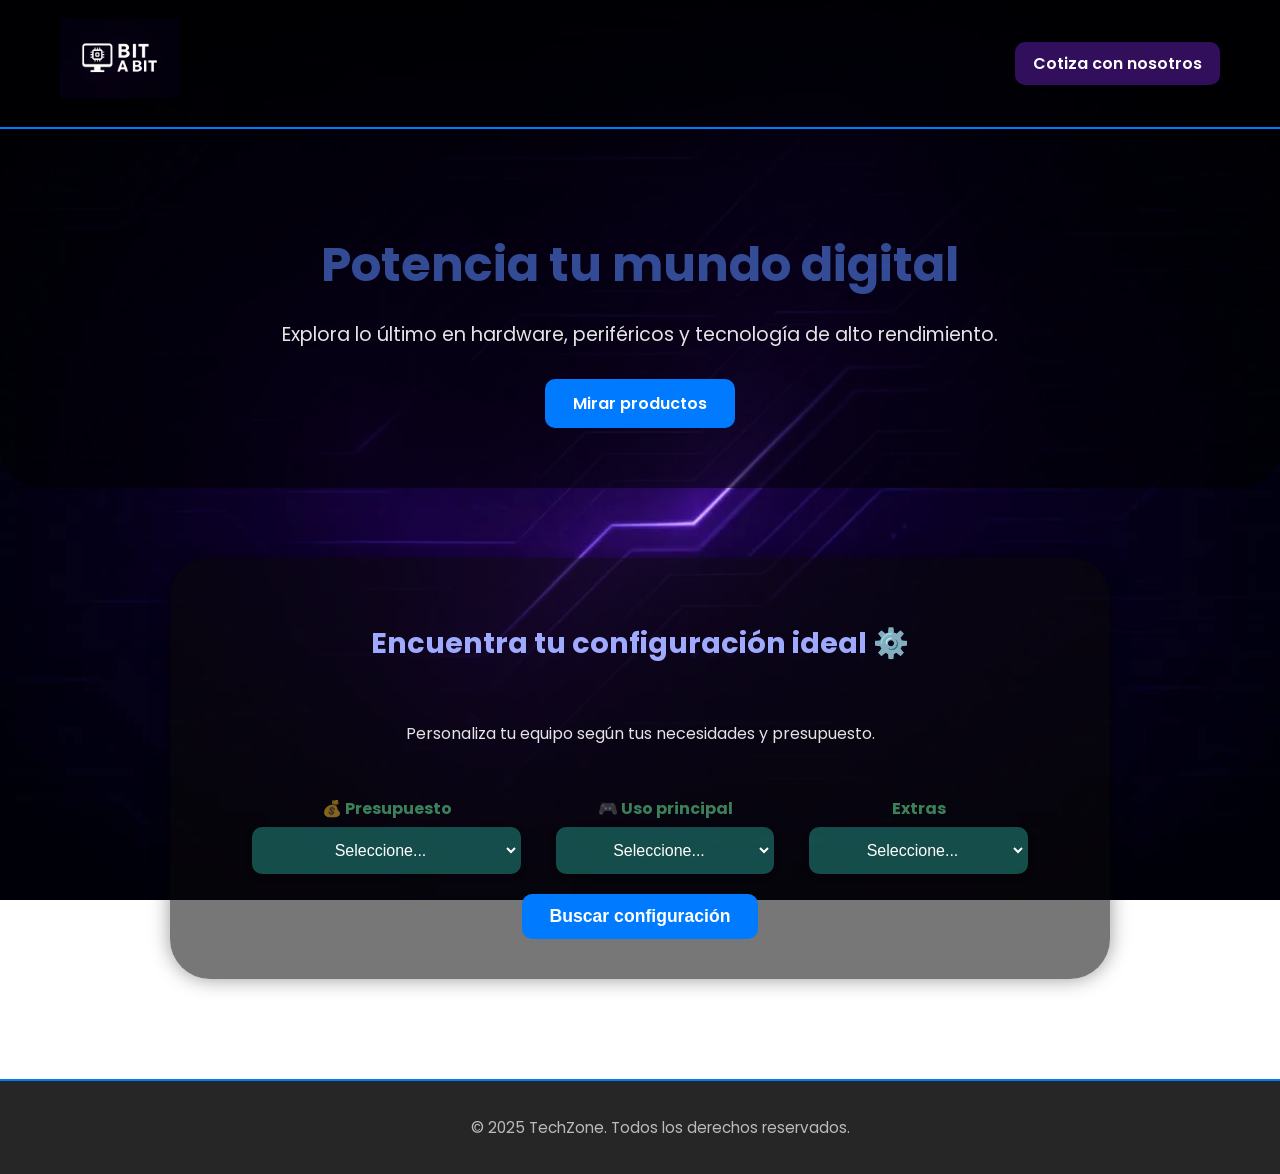
==== pages/index.html @ 008cca62 "Cambio y restructuracion del proyecto, optimizacion de imagenes, ordenar carpetas" ====
<!DOCTYPE html>
<html lang="es">
<head>
  <meta charset="UTF-8">
  <meta name="viewport" content="width=device-width, initial-scale=1.0">
  <title>TechZone | Tu tienda de tecnología</title>
  <link rel="stylesheet" href="/css/style.css">
  <link href="https://fonts.googleapis.com/css2?family=Poppins:wght@400;600;700&display=swap" rel="stylesheet">
</head>
<body>
  <!-- Navegación -->
  <header class="navbar">
    <div class="logo">
      <img src="/img/Logo_empresa.webp" alt="Logo Bit a Bit" >
    </div>
    <nav>
      <ul class="nav-links">  
        <li><a href="/pages/contacto.html">Cotiza con nosotros</a></li>
      </ul>
    </nav>
  </header>

  <!-- Portada principal -->
  <section class="hero">
    <div class="hero-content">
      <h1>Potencia tu mundo digital</h1>
      <p>Explora lo último en hardware, periféricos y tecnología de alto rendimiento.</p>
      <a href="/pages/productos.html" class="btn-hero">Mirar productos</a>
    </div>
  </section>

  <!-- Buscador de componentes -->
  <section class="buscador">
    <div class="formulario">
      <h2>Encuentra tu configuración ideal ⚙️</h2>
      <p>Personaliza tu equipo según tus necesidades y presupuesto.</p>

      <form>
        <div class="select-container">
          <div class="select-group">
            <label for="presupuesto">💰 Presupuesto</label>
            <select id="presupuesto">
              <option value="">Seleccione...</option>
              <option value="$1.000.000 COP">Menos de $1.000.000 COP</option>
              <option value="$1.500.000 a 2.000.000">$1.500.000 a 2.000.000 COP</option>
              <option value="$2.000.000"> ➕ De $2.000.000 COP </option>
            </select>
          </div>

          <div class="select-group">
            <label for="uso">🎮 Uso principal</label>
            <select id="uso">
              <option value="">Seleccione...</option>
              <option value="Oficina y Estudio">Oficina y Estudio</option>
              <option value="Juegos e Stream">Juegos e Stream</option>
              <option value="Diseño y Renderizado">Diseño y Renderizado</option>
            </select>
          </div>

          <div class="select-group">
            <label for="rendimiento">Extras</label>
            <select id="Extras">
              <option value="">Seleccione...</option>
              <option value="Teclado y mouse">Teclado y mouse</option>
              <option value="Audifonos y microfono">Audifonos y microfono</option>
              <option value="Capturadora de video">Capturadora</option>
            </select>
          </div>
        </div>
        <button type="submit" class="submit">Buscar configuración</button>
      </form>
    </div>
  </section>

  <script src="js/recolector.js"></script>


  <!-- Footer -->
  <footer>
    <p>© 2025 TechZone. Todos los derechos reservados.</p>
  </footer>
</body>
</html>
---- css/style.css ----
/* ===== BASE GENERAL ===== */
html, body {
    height: 100%;
    margin: 0;
    padding: 0;
    font-family: 'Poppins', sans-serif;
    color: #fff;
    background: url('/img/WALLPAPER.webp') center/cover fixed no-repeat;
    background-size: cover;
    background-position: center;
    background-repeat: no-repeat;
    background-attachment: fixed;
    display: flex;
    flex-direction: column;
    min-height: 100vh;
}

/* ===== NAVEGACIÓN ===== */
.navbar {
    background: rgba(0, 0, 0, 0.7);
    color: #64cfbd;
    display: flex;
    justify-content: space-between;
    align-items: center;
    padding: 18px 60px;
    position: sticky;
    top: 0;
    z-index: 1000;
    border-bottom: 2px solid #007bff;
    backdrop-filter: blur(6px);
    box-shadow: 0 2px 10px rgba(0,0,0,0.4);
}

.logo {
    font-size: 1.6rem;
    font-weight: 700;
    letter-spacing: 1px;
}

.logo img {
    height: 80px;
    width: auto;
}

.nav-links {
    list-style: none;
    display: flex;
    gap: 20px;
    margin: 0;
    padding: 0;
}

.nav-links li a {
    color: white;
    text-decoration: none;
    padding: 10px 18px;
    border-radius: 10px;
    background: #7222ce70;
    transition: all 0.3s ease;
    font-weight: 600;
}

.nav-links li a:hover {
    background: #0056b3;
    transform: scale(1.1);
    box-shadow: 0 0 10px #007bff;
}

/* ===== HERO / PORTADA ===== */
.hero {
    display: flex;
    justify-content: center;
    align-items: center;
    text-align: center;
    padding: 60px 20px;
    background: rgba(0, 0, 0, 0.55);
    border-radius: 0 0 40px 40px;
    margin-bottom: 70px;
}

.hero-content h1 {
    font-size: 3rem;
    color: #496dcfb0;
    margin-bottom: 15px;
}

.hero-content p {
    font-size: 1.2rem;
    color: #e4e4e4;
    margin-bottom: 30px;
}

.btn-hero {
    display: inline-block;
    background: #007bff;
    color: white;
    padding: 12px 28px;
    font-weight: 600;
    text-decoration: none;
    border-radius: 10px;
    transition: all 0.3s ease;
}

.btn-hero:hover {
    background: #0056b3;
    box-shadow: 0 0 12px #007bff;
    transform: scale(1.08);
}

/* ===== BUSCADOR DE COMPONENTES ===== */
.buscador {
    text-align: center;
    background: rgba(10, 8, 8, 0.55);
    border-radius: 40px;
    width: 85%;
    max-width: 900px;
    margin: 0 auto 100px auto;
    padding: 40px 20px;
    box-shadow: 0 0 20px rgba(0,0,0,0.4);
}

.buscador h2 {
    font-size: 1.8rem;
    color: #9faaff;
    margin-bottom: 15px;
}

.buscador p {
    color: #e4e4e4;
    margin-bottom: 25px;
}

.formulario {
    display: flex;
    flex-direction: column;
    align-items: center;
    gap: 25px;
}

.select-container {
    display: flex;
    justify-content: center;
    flex-wrap: wrap;
    gap: 35px;
}

.select-group {
    display: flex;
    flex-direction: column;
    align-items: center;
    color: #6fffa67e;
    font-weight: bold;
}

.select-group label {
    margin-bottom: 6px;
}

.select-group select {
    background: rgba(44, 196, 175, 0.384);
    color: white;
    border-radius: 10px;
    padding: 12px 18px;
    border: 2px solid transparent;
    cursor: pointer;
    font-size: 16px;
    text-align: center;
    transition: 0.3s ease;
    box-shadow: 0 2px 6px rgba(0,0,0,0.3);
}

.select-group select:hover {
    background: #1f7a76;
    transform: scale(1.07);
    border: 2px solid #cfbc64;
    box-shadow: 0 6px 16px rgba(90, 79, 207, 0.6);
}

.select-group select:focus {
    outline: none;
    background: #31beb7;
    border: 2px solid #d60000b9;
    box-shadow: 0 0 15px #d60000;
}

/* ===== BOTÓN DE BUSCAR ===== */
.submit {
    margin-top: 20px;
    padding: 12px 28px;
    background: #007bff;
    color: white;
    border: none;
    border-radius: 10px;
    font-size: 1.1rem;
    font-weight: bold;
    cursor: pointer;
    transition: 0.3s;
}

.submit:hover {
    background: #0056b3;
    transform: scale(1.08);
    box-shadow: 0 0 15px #007bff;
}

/* ===== SECCIÓN DE PRODUCTOS ===== */
.productos-section {
    padding: 40px 20px;
    max-width: 1400px;
    margin: 0 auto 100px auto;
}

.contenedor-productos {
    display: grid;
    grid-template-columns: repeat(auto-fit, minmax(320px, 1fr));
    gap: 30px;
    padding: 20px;
}

.producto-card {
    background: rgba(0, 0, 0, 0.65);
    border-radius: 20px;
    overflow: hidden;
    transition: all 0.3s ease;
    border: 2px solid transparent;
    box-shadow: 0 4px 15px rgba(0, 0, 0, 0.4);
    backdrop-filter: blur(10px);
}

.producto-card:hover {
    transform: translateY(-10px);
    border-color: #007bff;
    box-shadow: 0 8px 30px rgba(0, 123, 255, 0.5);
}

.producto-imagen {
    background: rgba(255, 255, 255, 0.03);
    padding: 30px;
    text-align: center;
    height: 250px;
    display: flex;
    align-items: center;
    justify-content: center;
    border-bottom: 2px solid rgba(0, 123, 255, 0.2);
}

.producto-imagen img {
    max-width: 100%;
    max-height: 100%;
    object-fit: contain;
    transition: transform 0.3s ease;
}

.producto-card:hover .producto-imagen img {
    transform: scale(1.05);
}

.producto-info {
    padding: 25px;
}

.producto-info h3 {
    color: #cfbc64;
    font-size: 1.2rem;
    margin-bottom: 15px;
    min-height: 60px;
    line-height: 1.4;
}

.especificaciones {
    list-style: none;
    padding: 0;
    margin: 15px 0;
    font-size: 0.9rem;
    color: #e4e4e4;
}

.especificaciones li {
    padding: 8px 0;
    border-bottom: 1px solid rgba(255, 255, 255, 0.08);
    transition: all 0.2s ease;
}

.especificaciones li:hover {
    padding-left: 5px;
    border-bottom-color: #007bff;
}

.especificaciones strong {
    color: #9faaff;
    font-weight: 600;
}

.precio {
    font-size: 1.8rem;
    color: #00ff88;
    font-weight: 700;
    margin: 20px 0;
    text-align: center;
    text-shadow: 0 0 10px rgba(0, 255, 136, 0.3);
}

.btn-comprar {
    width: 100%;
    padding: 12px;
    background: #007bff;
    color: white;
    border: none;
    border-radius: 10px;
    font-size: 1rem;
    font-weight: 600;
    cursor: pointer;
    transition: all 0.3s ease;
    box-shadow: 0 4px 15px rgba(0, 123, 255, 0.3);
}

.btn-comprar:hover {
    background: #0056b3;
    transform: scale(1.05);
    box-shadow: 0 0 20px #007bff;
}

.btn-comprar:active {
    transform: scale(0.98);
}

/* ===== PÁGINA NOSOTROS ===== */
.nosotros-container {
    max-width: 1200px;
    margin: 0 auto;
    padding: 40px 20px 100px;
}

.nosotros-section {
    background: rgba(0, 0, 0, 0.65);
    border-radius: 20px;
    padding: 40px;
    margin-bottom: 40px;
    backdrop-filter: blur(10px);
    border: 2px solid rgba(0, 123, 255, 0.2);
}

.section-icon, .card-icon {
    font-size: 3rem;
    margin-bottom: 20px;
    text-align: center;
}

.nosotros-section h2 {
    color: #cfbc64;
    font-size: 2rem;
    margin-bottom: 20px;
    text-align: center;
}

.nosotros-section p {
    color: #e4e4e4;
    line-height: 1.8;
    margin-bottom: 15px;
    font-size: 1.1rem;
}

/* Misión y Visión Grid */
.mision-vision-grid {
    display: grid;
    grid-template-columns: repeat(auto-fit, minmax(300px, 1fr));
    gap: 30px;
    margin-bottom: 40px;
}

.nosotros-card {
    background: rgba(0, 0, 0, 0.65);
    border-radius: 20px;
    padding: 40px;
    text-align: center;
    backdrop-filter: blur(10px);
    border: 2px solid rgba(0, 123, 255, 0.2);
    transition: all 0.3s ease;
}

.nosotros-card:hover {
    transform: translateY(-10px);
    border-color: #007bff;
    box-shadow: 0 10px 30px rgba(0, 123, 255, 0.4);
}

/* Valores Grid */
.valores-grid {
    display: grid;
    grid-template-columns: repeat(auto-fit, minmax(250px, 1fr));
    gap: 25px;
    margin-top: 30px;
}

.valor-item {
    background: rgba(255, 255, 255, 0.03);
    padding: 25px;
    border-radius: 15px;
    text-align: center;
    transition: all 0.3s ease;
    border: 1px solid rgba(255, 255, 255, 0.05);
}

.valor-item:hover {
    background: rgba(0, 123, 255, 0.1);
    transform: scale(1.05);
    border-color: #007bff;
}

.valor-icon {
    font-size: 2.5rem;
    margin-bottom: 15px;
}

.valor-item h3 {
    color: #9faaff;
    font-size: 1.3rem;
    margin-bottom: 10px;
}

.valor-item p {
    color: #e4e4e4;
    font-size: 0.95rem;
    margin: 0;
}

/* Objetivos */
.objetivo-general {
    background: rgba(0, 123, 255, 0.1);
    padding: 25px;
    border-radius: 15px;
    border-left: 4px solid #007bff;
    margin-bottom: 30px;
}

.objetivo-general h3 {
    color: #cfbc64;
    font-size: 1.5rem;
    margin-bottom: 15px;
}

.objetivo-general p {
    color: #e4e4e4;
    font-size: 1.05rem;
    line-height: 1.8;
    margin: 0;
}

.objetivos-especificos-titulo {
    color: #9faaff;
    font-size: 1.4rem;
    margin: 30px 0 20px;
    text-align: center;
}

.objetivos-list {
    list-style: none;
    padding: 0;
    margin-top: 30px;
}

.objetivos-list li {
    display: flex;
    align-items: flex-start;
    gap: 25px;
    padding: 25px;
    background: rgba(255, 255, 255, 0.03);
    border-radius: 15px;
    margin-bottom: 20px;
    transition: all 0.3s ease;
    border-left: 4px solid transparent;
}

.objetivos-list li:hover {
    background: rgba(0, 123, 255, 0.1);
    border-left-color: #007bff;
    transform: translateX(10px);
}

.objetivo-number {
    font-size: 2.5rem;
    font-weight: 700;
    color: #007bff;
    min-width: 60px;
}

.objetivo-content h3 {
    color: #cfbc64;
    font-size: 1.3rem;
    margin-bottom: 8px;
}

.objetivo-content p {
    margin: 0;
    font-size: 1rem;
}

/* Equipo */
.equipo-grid {
    display: grid;
    grid-template-columns: repeat(auto-fit, minmax(250px, 1fr));
    gap: 25px;
    margin-top: 30px;
}

.miembro-card {
    background: rgba(255, 255, 255, 0.03);
    padding: 30px;
    border-radius: 15px;
    text-align: center;
    transition: all 0.3s ease;
    border: 2px solid transparent;
}

.miembro-card:hover {
    border-color: #007bff;
    transform: translateY(-8px);
    box-shadow: 0 10px 30px rgba(0, 123, 255, 0.3);
}

.miembro-icon {
    font-size: 3rem;
    margin-bottom: 15px;
}

.miembro-card h3 {
    color: #cfbc64;
    font-size: 1.1rem;
    margin-bottom: 8px;
    min-height: 50px;
}

.cargo {
    color: #9faaff !important;
    font-weight: 600 !important;
    font-size: 1rem !important;
    margin-bottom: 10px !important;
}

.miembro-card p {
    font-size: 0.9rem;
    margin: 0;
}

/* Servicios Grid */
.servicios-grid {
    display: grid;
    grid-template-columns: repeat(auto-fit, minmax(280px, 1fr));
    gap: 25px;
    margin-top: 30px;
}

.servicio-item {
    background: rgba(255, 255, 255, 0.03);
    padding: 25px;
    border-radius: 15px;
    transition: all 0.3s ease;
    border: 2px solid rgba(255, 255, 255, 0.05);
}

.servicio-item:hover {
    background: rgba(0, 123, 255, 0.1);
    border-color: #007bff;
    transform: translateY(-5px);
}

.servicio-icon {
    font-size: 2.5rem;
    margin-bottom: 15px;
}

.servicio-item h3 {
    color: #9faaff;
    font-size: 1.2rem;
    margin-bottom: 10px;
}

.servicio-item p {
    font-size: 0.95rem;
    margin: 0;
}

/* Por qué elegirnos */
.razones-grid {
    display: grid;
    grid-template-columns: repeat(auto-fit, minmax(250px, 1fr));
    gap: 25px;
    margin-top: 30px;
}

.razon-card {
    background: rgba(255, 255, 255, 0.03);
    padding: 30px;
    border-radius: 15px;
    text-align: center;
    transition: all 0.3s ease;
    border: 2px solid transparent;
}

.razon-card:hover {
    border-color: #00ff88;
    transform: translateY(-5px);
    box-shadow: 0 10px 25px rgba(0, 255, 136, 0.2);
}

.razon-icon {
    font-size: 3rem;
    margin-bottom: 15px;
}

.razon-card h3 {
    color: #9faaff;
    font-size: 1.3rem;
    margin-bottom: 12px;
}

.razon-card p {
    font-size: 0.95rem;
    margin: 0;
}

/* Clientes Grid */
.clientes-grid {
    display: grid;
    grid-template-columns: repeat(auto-fit, minmax(250px, 1fr));
    gap: 25px;
    margin-top: 30px;
}

.cliente-item {
    background: rgba(255, 255, 255, 0.03);
    padding: 25px;
    border-radius: 15px;
    text-align: center;
    transition: all 0.3s ease;
    border: 2px solid transparent;
}

.cliente-item:hover {
    border-color: #00ff88;
    transform: scale(1.05);
    box-shadow: 0 8px 25px rgba(0, 255, 136, 0.2);
}

.cliente-icon {
    font-size: 3rem;
    margin-bottom: 15px;
}

.cliente-item h3 {
    color: #cfbc64;
    font-size: 1.2rem;
    margin-bottom: 10px;
}

.cliente-item p {
    font-size: 0.95rem;
    margin: 0;
}

/* ===== REDES SOCIALES ===== */
.redes-sociales {
  text-align: center;
  padding: 60px 20px;
  background: rgba(0, 0, 0, 0.65);
  border-top: 2px solid #007bff;
  border-bottom: 2px solid #007bff;
  box-shadow: 0 0 25px rgba(0, 123, 255, 0.3);
  backdrop-filter: blur(8px);
}

.redes-sociales h2 {
  font-size: 2rem;
  color: #9faaff;
  margin-bottom: 30px;
  text-shadow: 0 0 10px rgba(159, 170, 255, 0.4);
}

.enlaces-redes {
  display: flex;
  justify-content: center;
  flex-wrap: wrap;
  gap: 40px;
}

.icono-red {
  display: flex;
  flex-direction: column;
  align-items: center;
  gap: 10px;
  transition: transform 0.3s ease;
}

.icono-red:hover {
  transform: scale(1.15);
}

.icono-red img {
  width: 70px;
  height: 70px;
  object-fit: contain;
  border-radius: 15px;
  box-shadow: 0 0 15px rgba(0, 123, 255, 0.4);
  transition: all 0.3s ease;
}

.icono-red img:hover {
  box-shadow: 0 0 25px #007bff;
}

.icono-red p {
  color: #e4e4e4;
  font-weight: 600;
  margin: 0;
  font-size: 1rem;
}

/* Efectos personalizados por red */
.facebook:hover img {
  box-shadow: 0 0 25px #1877f2;
}

.instagram:hover img {
  box-shadow: 0 0 25px #e1306c;
}

.xapp:hover img {
  box-shadow: 0 0 25px #000000;
}

.youtube:hover img {
  box-shadow: 0 0 25px #ff0000;
}

/* ===== FOOTER ===== */
footer {
    background: rgba(0,0,0,0.85);
    text-align: center;
    padding: 20px;
    color: #bbb;
    font-size: 0.95rem;
    border-top: 2px solid #007bff;
    margin-top: auto;
    width: 100%;
}

/* ===== RESPONSIVE ===== */
@media (max-width: 768px) {
    .navbar {
        flex-direction: column;
        gap: 10px;
        padding: 20px;
    }

    .hero {
        padding: 40px 20px;
    }

    .hero-content h1 {
        font-size: 2rem;
    }

    .hero-content p {
        font-size: 1rem;
    }

    .buscador {
        width: 90%;
        padding: 30px 15px;
        margin-bottom: 80px;
    }

    .select-container {
        flex-direction: column;
        align-items: center;
        gap: 20px;
    }

    .submit {
        width: 80%;
    }

    .productos-section {
        padding: 20px 10px;
        margin-bottom: 80px;
    }

    .contenedor-productos {
        grid-template-columns: 1fr;
        gap: 20px;
        padding: 10px;
    }

    .producto-imagen {
        height: 200px;
        padding: 20px;
    }

    .producto-info h3 {
        font-size: 1.1rem;
        min-height: auto;
    }

    .precio {
        font-size: 1.5rem;
    }

    .nosotros-section {
        padding: 25px;
    }

    .nosotros-section h2 {
        font-size: 1.5rem;
    }

    .mision-vision-grid,
    .valores-grid,
    .razones-grid,
    .equipo-grid,
    .servicios-grid,
    .clientes-grid {
        grid-template-columns: 1fr;
    }

    .objetivo-number {
        font-size: 2rem;
        min-width: 50px;
    }

    .miembro-card h3 {
        min-height: auto;
    }
}
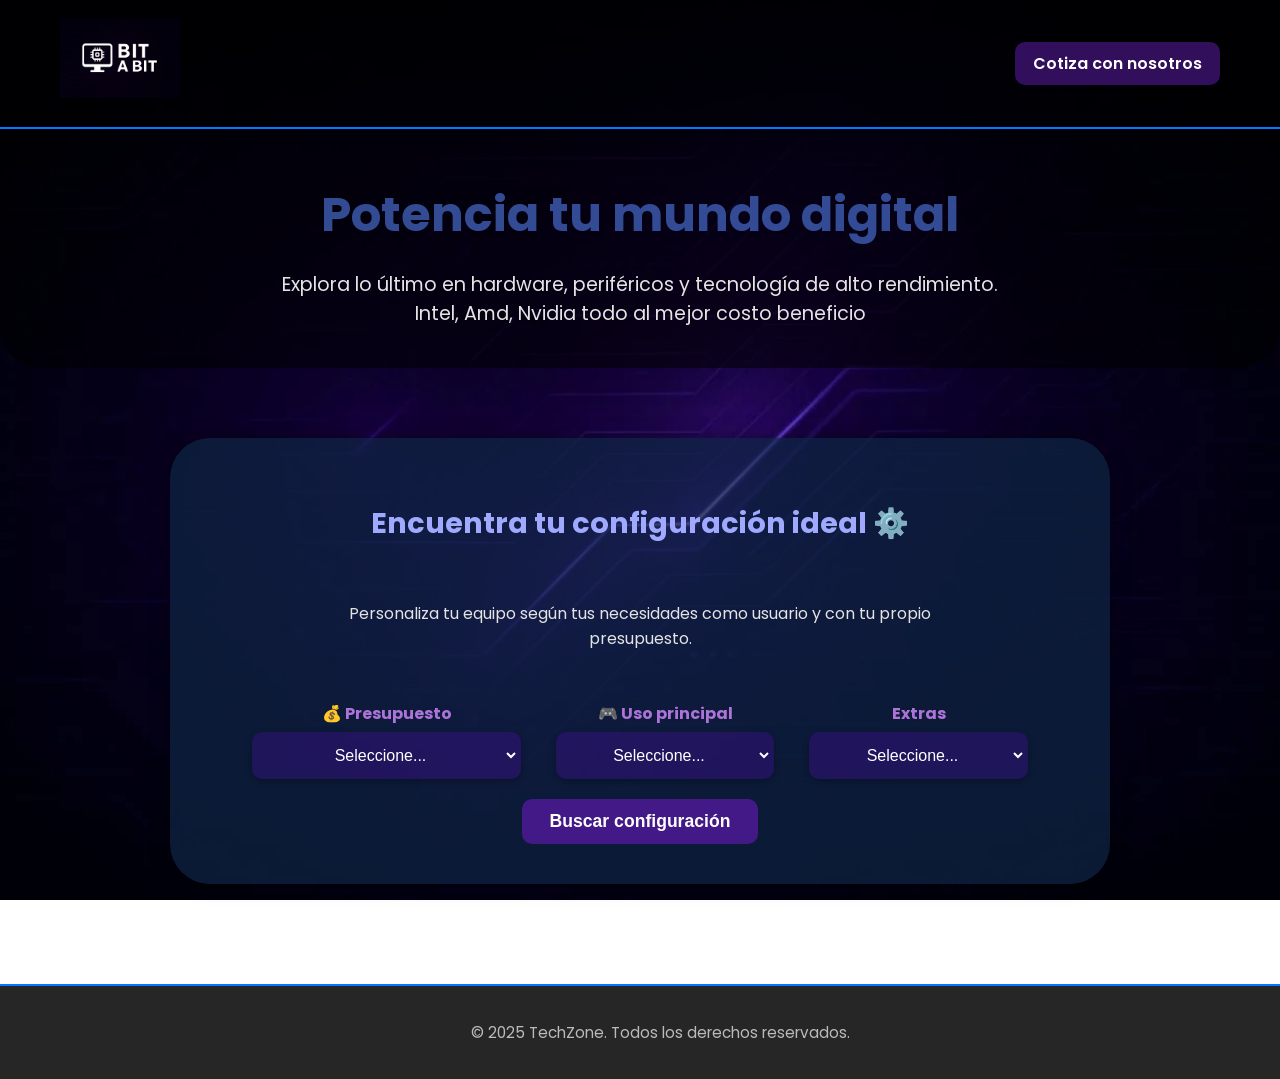
==== commit 17e52dc5: "Mejora en el estilo de configuracion de producto" ====
--- a/pages/index.html
+++ b/pages/index.html
@@ -24,8 +24,9 @@
   <section class="hero">
     <div class="hero-content">
       <h1>Potencia tu mundo digital</h1>
-      <p>Explora lo último en hardware, periféricos y tecnología de alto rendimiento.</p>
-      <a href="/pages/productos.html" class="btn-hero">Mirar productos</a>
+      <p>Explora lo último en hardware, periféricos y tecnología de alto rendimiento.<br>
+      Intel, Amd, Nvidia todo al mejor costo beneficio
+      </p>
     </div>
   </section>
 
@@ -33,7 +34,8 @@
   <section class="buscador">
     <div class="formulario">
       <h2>Encuentra tu configuración ideal ⚙️</h2>
-      <p>Personaliza tu equipo según tus necesidades y presupuesto.</p>
+      <p>Personaliza tu equipo según tus necesidades como usuario y con tu propio
+        <br>presupuesto.</p>
 
       <form>
         <div class="select-container">
--- a/css/style.css
+++ b/css/style.css
@@ -72,7 +72,7 @@
     justify-content: center;
     align-items: center;
     text-align: center;
-    padding: 60px 20px;
+    padding: 10px 20px;
     background: rgba(0, 0, 0, 0.55);
     border-radius: 0 0 40px 40px;
     margin-bottom: 70px;
@@ -110,7 +110,7 @@
 /* ===== BUSCADOR DE COMPONENTES ===== */
 .buscador {
     text-align: center;
-    background: rgba(10, 8, 8, 0.55);
+    background: rgba(14, 35, 67, 0.744);
     border-radius: 40px;
     width: 85%;
     max-width: 900px;
@@ -148,7 +148,7 @@
     display: flex;
     flex-direction: column;
     align-items: center;
-    color: #6fffa67e;
+    color: #ac74d8;
     font-weight: bold;
 }
 
@@ -157,7 +157,7 @@
 }
 
 .select-group select {
-    background: rgba(44, 196, 175, 0.384);
+    background: rgba(67, 15, 150, 0.384);
     color: white;
     border-radius: 10px;
     padding: 12px 18px;
@@ -170,7 +170,7 @@
 }
 
 .select-group select:hover {
-    background: #1f7a76;
+    background: rgba(67, 15, 150, 0.384);
     transform: scale(1.07);
     border: 2px solid #cfbc64;
     box-shadow: 0 6px 16px rgba(90, 79, 207, 0.6);
@@ -178,7 +178,7 @@
 
 .select-group select:focus {
     outline: none;
-    background: #31beb7;
+    background: rgba(67, 15, 150, 0.384);
     border: 2px solid #d60000b9;
     box-shadow: 0 0 15px #d60000;
 }
@@ -187,7 +187,7 @@
 .submit {
     margin-top: 20px;
     padding: 12px 28px;
-    background: #007bff;
+    background: rgb(67, 24, 135);
     color: white;
     border: none;
     border-radius: 10px;
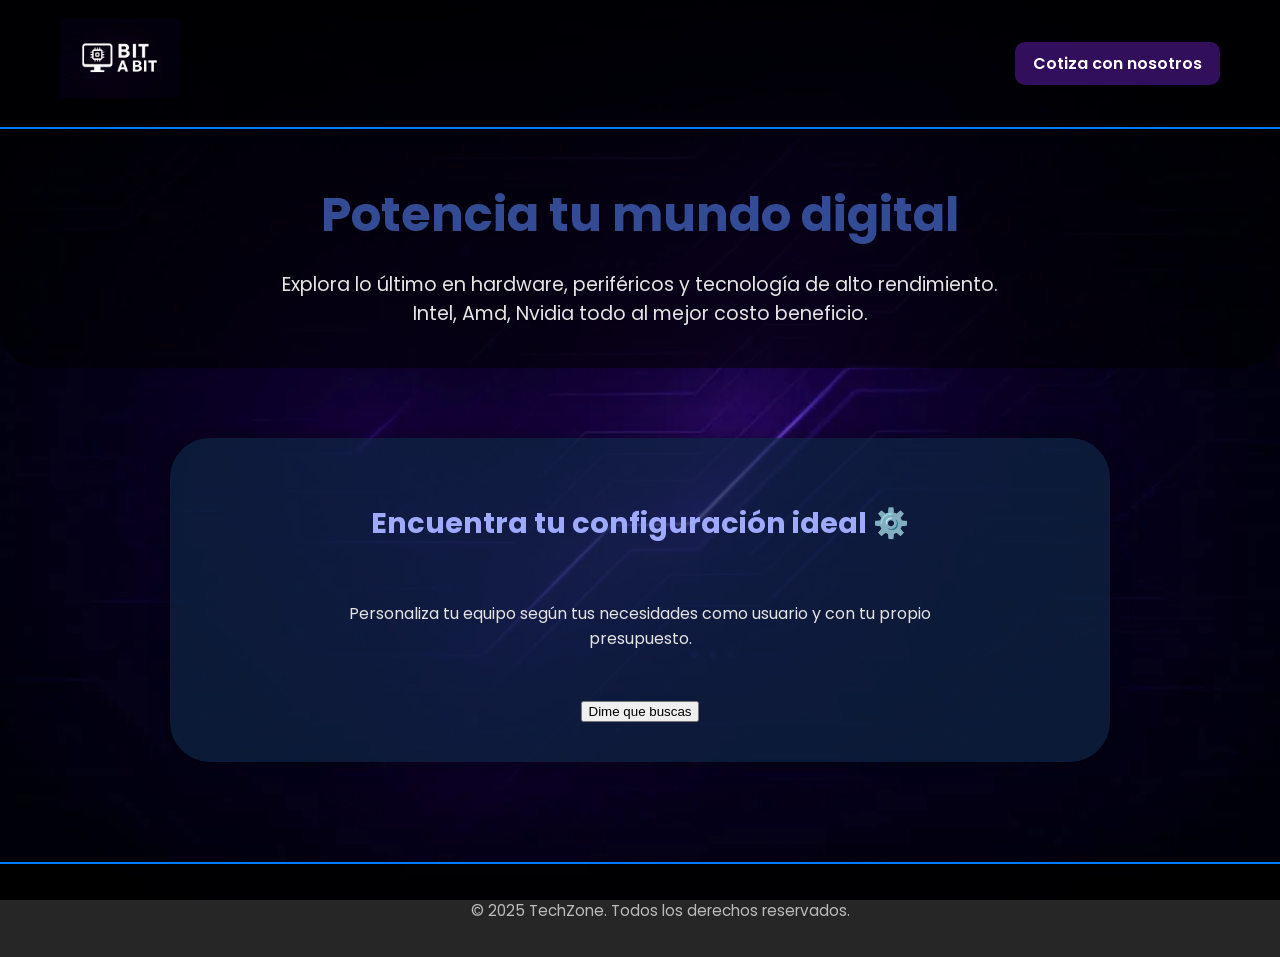
==== commit 79b6d5d1: "feat: add documentation files and update HTML pages" ====
--- a/pages/index.html
+++ b/pages/index.html
@@ -25,7 +25,7 @@
     <div class="hero-content">
       <h1>Potencia tu mundo digital</h1>
       <p>Explora lo último en hardware, periféricos y tecnología de alto rendimiento.<br>
-      Intel, Amd, Nvidia todo al mejor costo beneficio
+      Intel, Amd, Nvidia todo al mejor costo beneficio.
       </p>
     </div>
   </section>
@@ -37,44 +37,13 @@
       <p>Personaliza tu equipo según tus necesidades como usuario y con tu propio
         <br>presupuesto.</p>
 
-      <form>
-        <div class="select-container">
-          <div class="select-group">
-            <label for="presupuesto">💰 Presupuesto</label>
-            <select id="presupuesto">
-              <option value="">Seleccione...</option>
-              <option value="$1.000.000 COP">Menos de $1.000.000 COP</option>
-              <option value="$1.500.000 a 2.000.000">$1.500.000 a 2.000.000 COP</option>
-              <option value="$2.000.000"> ➕ De $2.000.000 COP </option>
-            </select>
-          </div>
-
-          <div class="select-group">
-            <label for="uso">🎮 Uso principal</label>
-            <select id="uso">
-              <option value="">Seleccione...</option>
-              <option value="Oficina y Estudio">Oficina y Estudio</option>
-              <option value="Juegos e Stream">Juegos e Stream</option>
-              <option value="Diseño y Renderizado">Diseño y Renderizado</option>
-            </select>
-          </div>
-
-          <div class="select-group">
-            <label for="rendimiento">Extras</label>
-            <select id="Extras">
-              <option value="">Seleccione...</option>
-              <option value="Teclado y mouse">Teclado y mouse</option>
-              <option value="Audifonos y microfono">Audifonos y microfono</option>
-              <option value="Capturadora de video">Capturadora</option>
-            </select>
-          </div>
-        </div>
-        <button type="submit" class="submit">Buscar configuración</button>
-      </form>
+        <button class="btn-buscar">Dime que buscas</button>
     </div>
   </section>
 
-  <script src="js/recolector.js"></script>
+  <script src="js/recolector.js">
+
+  </script>
 
 
   <!-- Footer -->
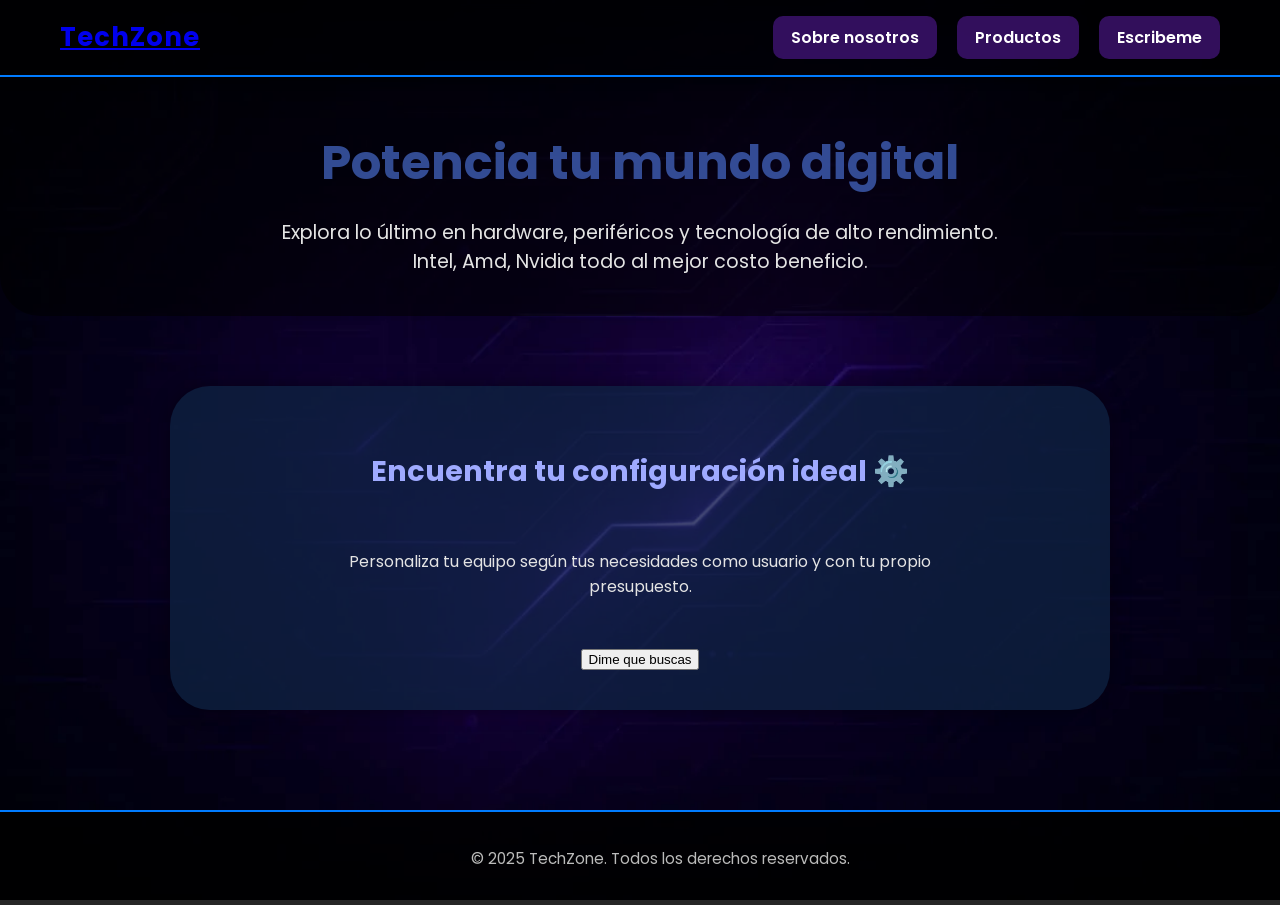
==== commit ae7194c2: "Fix de los links de la pagina" ====
--- a/pages/index.html
+++ b/pages/index.html
@@ -4,19 +4,20 @@
   <meta charset="UTF-8">
   <meta name="viewport" content="width=device-width, initial-scale=1.0">
   <title>TechZone | Tu tienda de tecnología</title>
-  <link rel="stylesheet" href="/css/style.css">
+  <link rel="stylesheet" href="../css/style.css">
   <link href="https://fonts.googleapis.com/css2?family=Poppins:wght@400;600;700&display=swap" rel="stylesheet">
 </head>
 <body>
   <!-- Navegación -->
   <header class="navbar">
     <div class="logo">
-      <img src="/img/Logo_empresa.webp" alt="Logo Bit a Bit" >
+      <a href="./index.html">TechZone</a>
     </div>
     <nav>
       <ul class="nav-links">  
-        <li><a href="/pages/contacto.html">Cotiza con nosotros</a></li>
-      </ul>
+        <li><a href="./nosotros.html">Sobre nosotros</a></li>
+        <li><a href="./productos.html">Productos</a></li>
+        <li><a href="./contacto.html">Escribeme</a></li>
     </nav>
   </header>
 
